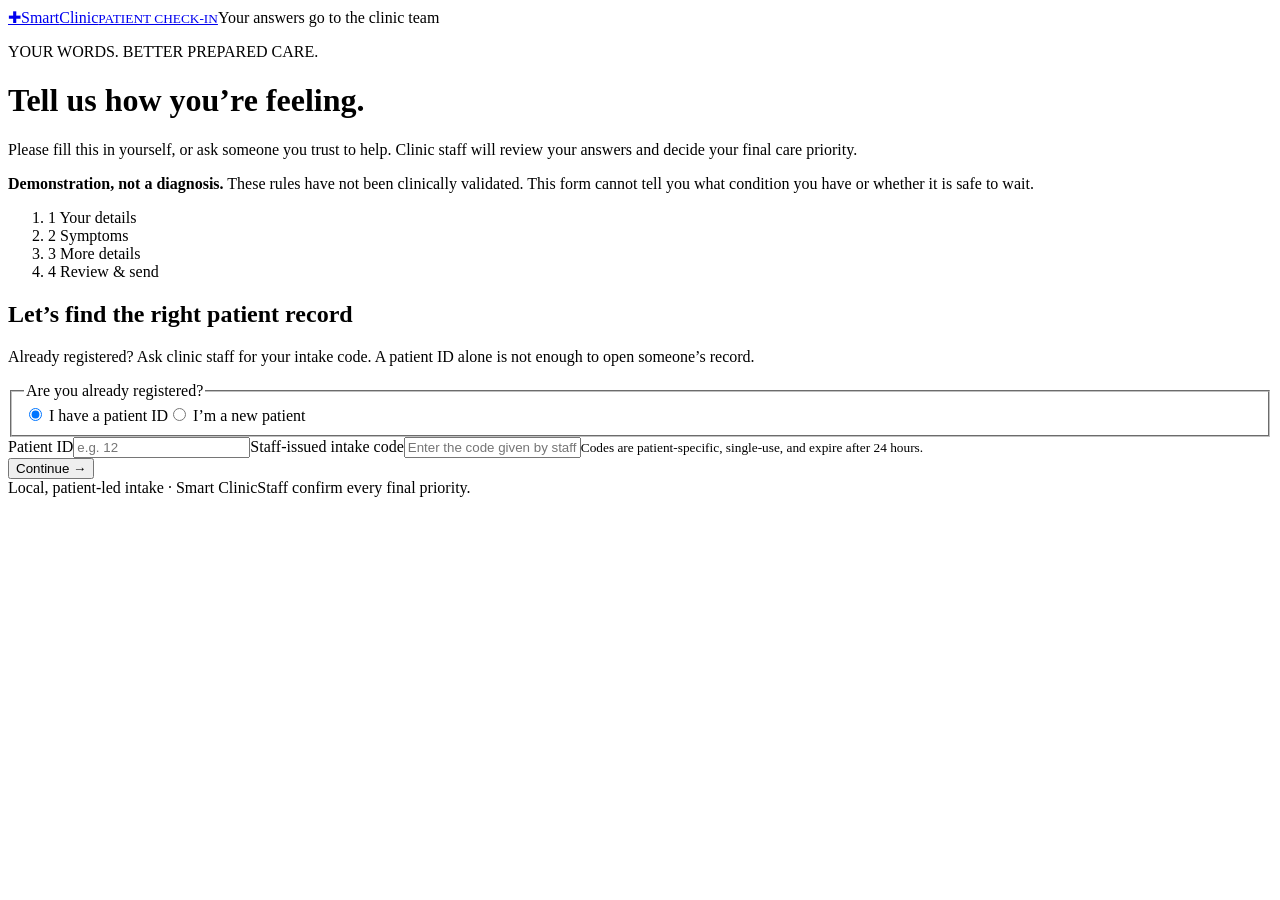
==== web/patient.html @ 5be1c5fa "Add Windows-compatible build and launch workflow for clinic web app" ====
<!doctype html>
<html lang="en"><head><meta charset="utf-8"><meta name="viewport" content="width=device-width,initial-scale=1"><title>Your symptoms — Smart Clinic</title><link rel="stylesheet" href="/style.css"><link rel="stylesheet" href="/patient.css"><script defer src="/patient.js"></script></head>
<body class="patient-app"><header class="patient-header"><a class="brand" href="/patient"><span class="brand-mark">✚</span><span>Smart<span class="brand-light">Clinic</span><small>PATIENT CHECK-IN</small></span></a><span class="patient-private">Your answers go to the clinic team</span></header>
<main class="patient-main" id="patient-main"><p class="eyebrow">YOUR WORDS. BETTER PREPARED CARE.</p><h1>Tell us how you’re feeling.</h1><p class="patient-intro">Please fill this in yourself, or ask someone you trust to help. Clinic staff will review your answers and decide your final care priority.</p><div class="demo-disclaimer"><strong>Demonstration, not a diagnosis.</strong> These rules have not been clinically validated. This form cannot tell you what condition you have or whether it is safe to wait.</div>
<div id="patient-emergency" class="emergency-warning" role="alert" hidden></div><p id="patient-error" class="form-error" role="alert"></p>
<ol class="progress-steps" aria-label="Assessment progress"><li data-step="0">1 <span>Your details</span></li><li data-step="1">2 <span>Symptoms</span></li><li data-step="2">3 <span>More details</span></li><li data-step="3">4 <span>Review & send</span></li></ol>
<form id="patient-form" novalidate>
<section class="patient-step panel" id="step-0"><h2>Let’s find the right patient record</h2><p>Already registered? Ask clinic staff for your intake code. A patient ID alone is not enough to open someone’s record.</p><fieldset class="identity-options"><legend>Are you already registered?</legend><label><input type="radio" name="identity-kind" value="existing" checked> I have a patient ID</label><label><input type="radio" name="identity-kind" value="new"> I’m a new patient</label></fieldset><div id="existing-fields"><label>Patient ID<input id="patient-id" inputmode="numeric" autocomplete="off" placeholder="e.g. 12"></label><label>Staff-issued intake code<input id="intake-code" autocomplete="off" placeholder="Enter the code given by staff"></label><small>Codes are patient-specific, single-use, and expire after 24 hours.</small></div><div id="new-fields" hidden><label>Your full name<input id="patient-name" autocomplete="name" placeholder="Your name"></label><label>Your age in years<input id="patient-age" type="number" min="0" max="150" step="1" placeholder="Age"></label><small>Your ID will be generated when you submit. No care priority is assigned until staff review.</small></div></section>
<section class="patient-step panel" id="step-1" hidden><h2>What symptoms do you have?</h2><p>Select the symptoms you are experiencing. Unchecked boxes are not treated as “no” unless you explicitly confirm below.</p><label class="symptom-search">Find a symptom<input id="symptom-search" type="search" placeholder="Search, for example: headache" autocomplete="off"></label><div id="symptom-list" aria-live="polite"></div><p id="symptom-selection" class="muted"></p><label>Have you checked the whole list?<select id="other-absent"><option value="">Choose an answer</option><option value="yes">Yes — no other listed symptoms apply to me</option><option value="unsure">I’m not sure / I have not checked every symptom</option></select></label><small>You can still submit uncertain answers. Staff will assess them directly.</small></section>
<section class="patient-step panel" id="step-2" hidden><h2>A little more detail</h2><div class="warning-screen"><h3>First, check these warning signs</h3><p>If you answer yes, seek immediate emergency assistance and tell clinic staff. You do not need to finish this form before getting help.</p><div id="warning-questions"></div></div><div id="followup-questions"></div><div class="duration-fields"><label>How long have you had these symptoms?<input id="duration-value" type="number" min="0" max="3650" step="1" placeholder="Number"></label><label>Time unit<select id="duration-unit"><option value="">Not sure / unanswered</option><option value="hours">Hours</option><option value="days">Days</option><option value="weeks">Weeks</option></select></label></div><label>How do your symptoms feel to you?<select id="self-severity"><option value="">Choose an answer</option><option value="mild">Mild</option><option value="moderate">Moderate</option><option value="severe">Severe</option><option value="unsure">I’m not sure</option></select></label><small>This is how you feel, not a clinical priority score.</small><label>Anything else you want the team to know?<textarea id="additional-symptoms" rows="4" maxlength="1500" placeholder="Describe symptoms not listed, or anything you are worried about."></textarea></label></section>
<section class="patient-step panel" id="step-3" hidden><h2>Review your answers</h2><div id="patient-review"></div><div id="suggestion-preview" class="suggestion-box"></div><label class="checkbox-label"><input id="identity-confirmed" type="checkbox"> These details are mine (or the person I am helping), and I have reviewed the answers.</label><p class="muted">Submitting does not put you in the consultation queue. An authorized staff member must review and confirm the final priority.</p></section>
<div class="patient-buttons"><button type="button" class="secondary" id="patient-back" hidden>← Back</button><button type="button" class="primary" id="patient-next">Continue →</button><button type="submit" class="primary" id="patient-submit" hidden>Submit my assessment</button></div></form>
<section class="panel patient-receipt" id="patient-receipt" hidden tabindex="-1"><div class="receipt-check">✓</div><h2>Your assessment has been sent.</h2><p id="receipt-summary">The clinic team can now review your answers. You have not yet been added to the consultation queue.</p><dl id="receipt-details"></dl><div id="receipt-warning" class="emergency-warning" hidden></div><p>Please keep your reference and patient ID. Tell clinic staff if your symptoms change or you need help.</p><button class="secondary" id="another-assessment">Start a new form</button></section>
<footer><span>Local, patient-led intake · Smart Clinic</span><span>Staff confirm every final priority.</span></footer></main></body></html>
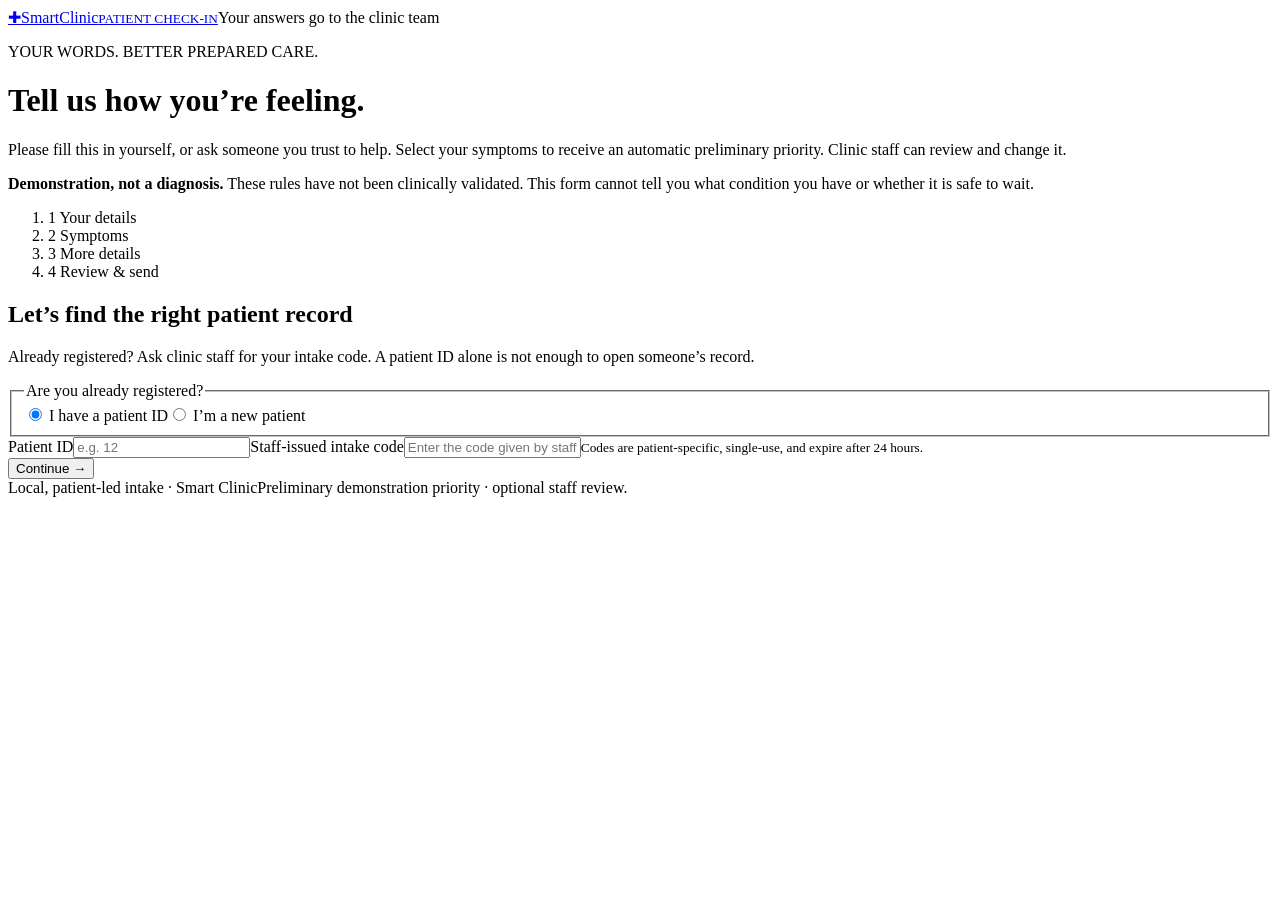
==== commit b7f5759a: "Enhance patient symptom triage with automatic C queue admission" ====
--- a/web/patient.html
+++ b/web/patient.html
@@ -1,14 +1,14 @@
 <!doctype html>
 <html lang="en"><head><meta charset="utf-8"><meta name="viewport" content="width=device-width,initial-scale=1"><title>Your symptoms — Smart Clinic</title><link rel="stylesheet" href="/style.css"><link rel="stylesheet" href="/patient.css"><script defer src="/patient.js"></script></head>
 <body class="patient-app"><header class="patient-header"><a class="brand" href="/patient"><span class="brand-mark">✚</span><span>Smart<span class="brand-light">Clinic</span><small>PATIENT CHECK-IN</small></span></a><span class="patient-private">Your answers go to the clinic team</span></header>
-<main class="patient-main" id="patient-main"><p class="eyebrow">YOUR WORDS. BETTER PREPARED CARE.</p><h1>Tell us how you’re feeling.</h1><p class="patient-intro">Please fill this in yourself, or ask someone you trust to help. Clinic staff will review your answers and decide your final care priority.</p><div class="demo-disclaimer"><strong>Demonstration, not a diagnosis.</strong> These rules have not been clinically validated. This form cannot tell you what condition you have or whether it is safe to wait.</div>
+<main class="patient-main" id="patient-main"><p class="eyebrow">YOUR WORDS. BETTER PREPARED CARE.</p><h1>Tell us how you’re feeling.</h1><p class="patient-intro">Please fill this in yourself, or ask someone you trust to help. Select your symptoms to receive an automatic preliminary priority. Clinic staff can review and change it.</p><div class="demo-disclaimer"><strong>Demonstration, not a diagnosis.</strong> These rules have not been clinically validated. This form cannot tell you what condition you have or whether it is safe to wait.</div>
 <div id="patient-emergency" class="emergency-warning" role="alert" hidden></div><p id="patient-error" class="form-error" role="alert"></p>
 <ol class="progress-steps" aria-label="Assessment progress"><li data-step="0">1 <span>Your details</span></li><li data-step="1">2 <span>Symptoms</span></li><li data-step="2">3 <span>More details</span></li><li data-step="3">4 <span>Review & send</span></li></ol>
 <form id="patient-form" novalidate>
-<section class="patient-step panel" id="step-0"><h2>Let’s find the right patient record</h2><p>Already registered? Ask clinic staff for your intake code. A patient ID alone is not enough to open someone’s record.</p><fieldset class="identity-options"><legend>Are you already registered?</legend><label><input type="radio" name="identity-kind" value="existing" checked> I have a patient ID</label><label><input type="radio" name="identity-kind" value="new"> I’m a new patient</label></fieldset><div id="existing-fields"><label>Patient ID<input id="patient-id" inputmode="numeric" autocomplete="off" placeholder="e.g. 12"></label><label>Staff-issued intake code<input id="intake-code" autocomplete="off" placeholder="Enter the code given by staff"></label><small>Codes are patient-specific, single-use, and expire after 24 hours.</small></div><div id="new-fields" hidden><label>Your full name<input id="patient-name" autocomplete="name" placeholder="Your name"></label><label>Your age in years<input id="patient-age" type="number" min="0" max="150" step="1" placeholder="Age"></label><small>Your ID will be generated when you submit. No care priority is assigned until staff review.</small></div></section>
-<section class="patient-step panel" id="step-1" hidden><h2>What symptoms do you have?</h2><p>Select the symptoms you are experiencing. Unchecked boxes are not treated as “no” unless you explicitly confirm below.</p><label class="symptom-search">Find a symptom<input id="symptom-search" type="search" placeholder="Search, for example: headache" autocomplete="off"></label><div id="symptom-list" aria-live="polite"></div><p id="symptom-selection" class="muted"></p><label>Have you checked the whole list?<select id="other-absent"><option value="">Choose an answer</option><option value="yes">Yes — no other listed symptoms apply to me</option><option value="unsure">I’m not sure / I have not checked every symptom</option></select></label><small>You can still submit uncertain answers. Staff will assess them directly.</small></section>
-<section class="patient-step panel" id="step-2" hidden><h2>A little more detail</h2><div class="warning-screen"><h3>First, check these warning signs</h3><p>If you answer yes, seek immediate emergency assistance and tell clinic staff. You do not need to finish this form before getting help.</p><div id="warning-questions"></div></div><div id="followup-questions"></div><div class="duration-fields"><label>How long have you had these symptoms?<input id="duration-value" type="number" min="0" max="3650" step="1" placeholder="Number"></label><label>Time unit<select id="duration-unit"><option value="">Not sure / unanswered</option><option value="hours">Hours</option><option value="days">Days</option><option value="weeks">Weeks</option></select></label></div><label>How do your symptoms feel to you?<select id="self-severity"><option value="">Choose an answer</option><option value="mild">Mild</option><option value="moderate">Moderate</option><option value="severe">Severe</option><option value="unsure">I’m not sure</option></select></label><small>This is how you feel, not a clinical priority score.</small><label>Anything else you want the team to know?<textarea id="additional-symptoms" rows="4" maxlength="1500" placeholder="Describe symptoms not listed, or anything you are worried about."></textarea></label></section>
-<section class="patient-step panel" id="step-3" hidden><h2>Review your answers</h2><div id="patient-review"></div><div id="suggestion-preview" class="suggestion-box"></div><label class="checkbox-label"><input id="identity-confirmed" type="checkbox"> These details are mine (or the person I am helping), and I have reviewed the answers.</label><p class="muted">Submitting does not put you in the consultation queue. An authorized staff member must review and confirm the final priority.</p></section>
+<section class="patient-step panel" id="step-0"><h2>Let’s find the right patient record</h2><p>Already registered? Ask clinic staff for your intake code. A patient ID alone is not enough to open someone’s record.</p><fieldset class="identity-options"><legend>Are you already registered?</legend><label><input type="radio" name="identity-kind" value="existing" checked> I have a patient ID</label><label><input type="radio" name="identity-kind" value="new"> I’m a new patient</label></fieldset><div id="existing-fields"><label>Patient ID<input id="patient-id" inputmode="numeric" autocomplete="off" placeholder="e.g. 12"></label><label>Staff-issued intake code<input id="intake-code" autocomplete="off" placeholder="Enter the code given by staff"></label><small>Codes are patient-specific, single-use, and expire after 24 hours.</small></div><div id="new-fields" hidden><label>Your full name<input id="patient-name" autocomplete="name" placeholder="Your name"></label><label>Your age in years<input id="patient-age" type="number" min="0" max="150" step="1" placeholder="Age"></label><small>Your ID will be generated when you submit. An automatic preliminary priority is assigned when you submit.</small></div></section>
+<section class="patient-step panel" id="step-1" hidden><h2>What symptoms do you have?</h2><p>Select the symptoms you are experiencing. Unchecked boxes are not treated as “no” unless you explicitly confirm below.</p><label class="symptom-search">Find a symptom<input id="symptom-search" type="search" placeholder="Search, for example: headache" autocomplete="off"></label><div id="symptom-list" aria-live="polite"></div><p id="symptom-selection" class="muted"></p><label>Have you checked the whole list?<select id="other-absent"><option value="">Choose an answer</option><option value="yes">Yes — no other listed symptoms apply to me</option><option value="unsure">I’m not sure / I have not checked every symptom</option></select></label><small>You can still submit uncertain answers. Uncertain answers stay unknown. You will still receive a preliminary priority.</small></section>
+<section class="patient-step panel" id="step-2" hidden><h2>A little more detail</h2><p>These questions are optional. A rule uses an answer only when its condition requires it. Unanswered means unknown, not “no”.</p><div class="warning-screen"><h3>First, check these warning signs</h3><p>If you answer yes, seek immediate emergency assistance and tell clinic staff. You do not need to finish this form before getting help.</p><div id="warning-questions"></div></div><div id="followup-questions"></div><div class="duration-fields"><label>How long have you had these symptoms? (optional)<input id="duration-value" type="number" min="0" max="3650" step="1" placeholder="Number"></label><label>Time unit<select id="duration-unit"><option value="">Not sure / unanswered</option><option value="hours">Hours</option><option value="days">Days</option><option value="weeks">Weeks</option></select></label></div><label>How do your symptoms feel to you? (optional)<select id="self-severity"><option value="">Choose an answer</option><option value="mild">Mild</option><option value="moderate">Moderate</option><option value="severe">Severe</option><option value="unsure">I’m not sure</option></select></label><small>This is how you feel, not a clinical priority score.</small><label>Pain level (optional)<select id="pain-level"><option value="">Unanswered / not sure</option><option value="0">0 — no pain</option><option value="1">1</option><option value="2">2</option><option value="3">3</option><option value="4">4</option><option value="5">5</option><option value="6">6</option><option value="7">7</option><option value="8">8</option><option value="9">9</option><option value="10">10 — worst pain imaginable</option></select></label><div id="other-symptoms-field" hidden><label>Other symptoms (optional)<textarea id="additional-symptoms" rows="3" maxlength="300" placeholder="Briefly describe other symptoms (up to 300 characters)."></textarea></label><small>Free text is saved for staff, not interpreted as a diagnosis. It adds an uncertainty flag.</small></div></section>
+<section class="patient-step panel" id="step-3" hidden><h2>Review your answers</h2><div id="patient-review"></div><div id="suggestion-preview" class="suggestion-box"></div><label class="checkbox-label"><input id="identity-confirmed" type="checkbox"> These details are mine (or the person I am helping), and I have reviewed the answers.</label><p class="muted">Submitting saves your answers and adds you to the local C consultation queue using the preliminary priority. Emergency instructions take precedence over waiting.</p></section>
 <div class="patient-buttons"><button type="button" class="secondary" id="patient-back" hidden>← Back</button><button type="button" class="primary" id="patient-next">Continue →</button><button type="submit" class="primary" id="patient-submit" hidden>Submit my assessment</button></div></form>
-<section class="panel patient-receipt" id="patient-receipt" hidden tabindex="-1"><div class="receipt-check">✓</div><h2>Your assessment has been sent.</h2><p id="receipt-summary">The clinic team can now review your answers. You have not yet been added to the consultation queue.</p><dl id="receipt-details"></dl><div id="receipt-warning" class="emergency-warning" hidden></div><p>Please keep your reference and patient ID. Tell clinic staff if your symptoms change or you need help.</p><button class="secondary" id="another-assessment">Start a new form</button></section>
-<footer><span>Local, patient-led intake · Smart Clinic</span><span>Staff confirm every final priority.</span></footer></main></body></html>
+<section class="panel patient-receipt" id="patient-receipt" hidden tabindex="-1"><div class="receipt-check">✓</div><h2>Your assessment has been sent.</h2><p id="receipt-summary">Your preliminary priority is saved and you have joined the local consultation queue.</p><dl id="receipt-details"></dl><div id="receipt-calculation" class="suggestion-box"></div><div id="receipt-warning" class="emergency-warning" hidden></div><p>Please keep your reference and patient ID. Tell clinic staff if your symptoms change or you need help.</p><button class="secondary" id="another-assessment">Start a new form</button></section>
+<footer><span>Local, patient-led intake · Smart Clinic</span><span>Preliminary demonstration priority · optional staff review.</span></footer></main></body></html>
